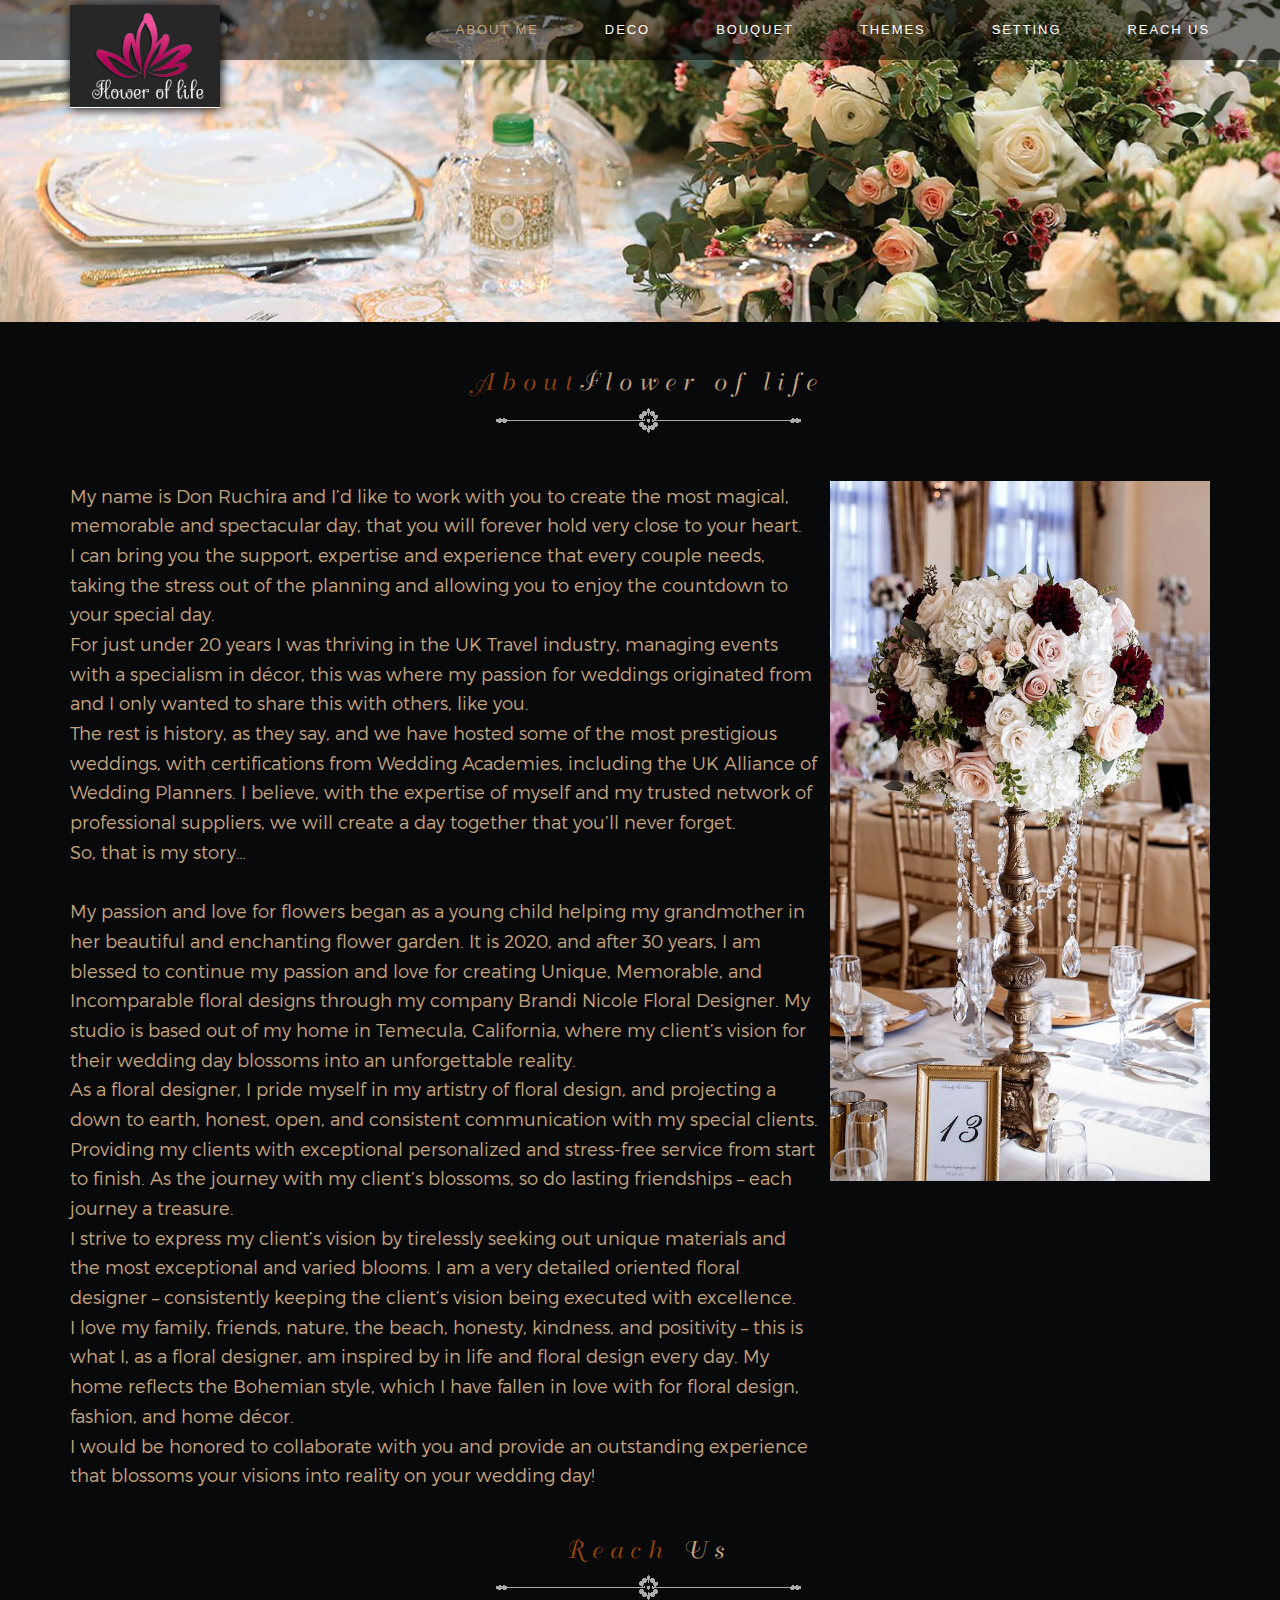
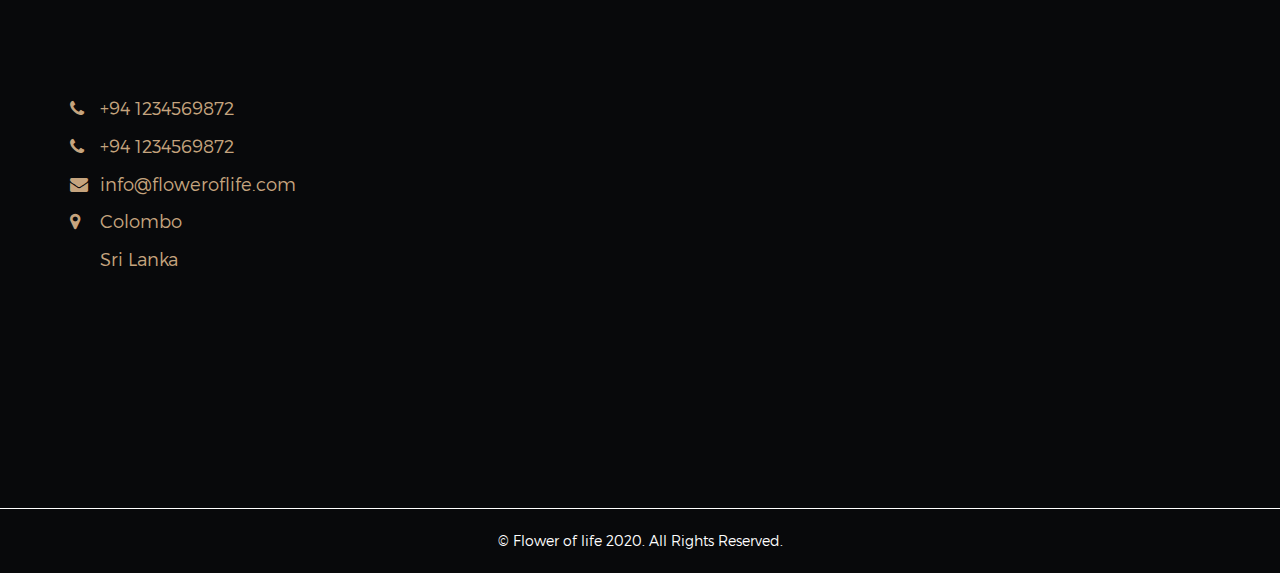
==== about.html @ 0d725d16 "all" ====
<!DOCTYPE HTML>
<html lang="en">

<head>
    <meta charset="utf-8">
    <meta name="viewport" content="width=device-width, initial-scale=1">
    <title>Flower of life</title>



    <!-- Styles -->
    <link href="https://fonts.googleapis.com/css?family=Oswald:300,400,700" rel="stylesheet">
    <link href="https://fonts.googleapis.com/css?family=Montserrat:400,700" rel="stylesheet">
    <link href="css/style.css" rel="stylesheet" media="screen">
    <link href="css/font-awesome.css" rel="stylesheet" type="text/css">
</head>

<body>

    <!-- Loader -->

    <!--   <div class="loader">
    <div class="page-lines">
      <div class="container">
        <div class="col-line col-xs-4">
          <div class="line"></div>
        </div>
        <div class="col-line col-xs-4">
          <div class="line"></div>
        </div>
        <div class="col-line col-xs-4">
          <div class="line"></div>
          <div class="line"></div>
        </div>
      </div>
    </div>
    <div class="loader-brand">
      <div class="sk-folding-cube">
        <div class="sk-cube1 sk-cube"></div>
        <div class="sk-cube2 sk-cube"></div>
        <div class="sk-cube4 sk-cube"></div>
        <div class="sk-cube3 sk-cube"></div>
      </div>
    </div>
  </div> -->

    <!-- Header -->

    <header id="top" class="header-home">
        <div class="brand-panel">
            <a href="index.html" style="font-family: 'Tangerine', cursive; color: #C0C0C0;">

                <!--  <img src="img/logo.jpg" width="105" height="105"> -->
            </a>

        </div>



        <!-- Navigation Desctop -->

        <nav class="navbar-desctop visible-md visible-lg">
            <div class="container position-relative">
                <div class="brand-panel">
                    <a href="index.html">

                        <img src="img/logo.png" width="150px">
                    </a>

                </div>
                <ul class="navbar-desctop-menu">
                    <li class="active"><a href="about.html">About me</a></li>
                    <li><a href="deco.html">Deco</a></li>
                    <li><a href="bouquet.html">Bouquet</a></li>
                    <li><a href="themes.html">Themes</a></li>
                    <li> <a href="setting.html">Setting</a></li>
                    <li> <a href="reachus.html"> Reach us</a></li>
                </ul>
            </div>
        </nav>

        <!-- Navigation Mobile -->

        <nav class="navbar-mobile">


            <!-- Navbar Collapse -->

            <button type="button" class="navbar-toggle collapsed" data-toggle="collapse" data-target="#navbar-mobile">
        <span class="sr-only"></span>
        <span class="icon-bar"></span>
        <span class="icon-bar"></span>
        <span class="icon-bar"></span>
      </button>

            <div class="collapse navbar-collapse" id="navbar-mobile">
                <ul class="navbar-nav-mobile">
                    <li class="active"><a href="about.html">About me</a></li>
                    <li><a href="deco.html">Deco</a></li>
                    <li><a href="bouquet.html">Bouquet</a></li>
                    <li><a href="themes.html">Themes</a></li>
                    <li> <a href="setting.html">Setting</a></li>
                    <li> <a href="reachus.html">Reach us</a></li>
                </ul>

            </div>
        </nav>
    </header>

    <img src="img/innerpages/inner11nn.jpg" width="100%">
    <div class="content">

        <!-- About  -->

        <section id="about" class="about section">
            <div class="container">
                <header class="section-header">
                    <h2 class="section-title titled">About<span class="text-primary">Flower of life</span></h2>

                </header>
                <div class="section-content">
                    <div class="row-base row">
                        <div class="col-base col-sm-6 col-md-8">



                            <div class="col-about-info">
                                <p style="color:#C5A47E">
                                    My name is Don Ruchira and I’d like to work with you to create the most magical, memorable and spectacular day, that you will forever hold very close to your heart.<br> I can bring you the support, expertise and experience
                                    that every couple needs, taking the stress out of the planning and allowing you to enjoy the countdown to your special day.<br> For just under 20 years I was thriving in the UK Travel industry, managing events with
                                    a specialism in décor, this was where my passion for weddings originated from and I only wanted to share this with others, like you.<br> The rest is history, as they say, and we have hosted some of the most prestigious
                                    weddings, with certifications from Wedding Academies, including the UK Alliance of Wedding Planners. I believe, with the expertise of myself and my trusted network of professional suppliers, we will create a day together
                                    that you’ll never forget.<br> So, that is my story…<br>
                                    <br> My passion and love for flowers began as a young child helping my grandmother in her beautiful and enchanting flower garden. It is 2020, and after 30 years, I am blessed to continue my passion and love for creating
                                    Unique, Memorable, and Incomparable floral designs through my company Brandi Nicole Floral Designer. My studio is based out of my home in Temecula, California, where my client’s vision for their wedding day blossoms
                                    into an unforgettable reality.<br> As a floral designer, I pride myself in my artistry of floral design, and projecting a down to earth, honest, open, and consistent communication with my special clients. Providing
                                    my clients with exceptional personalized and stress-free service from start to finish. As the journey with my client’s blossoms, so do lasting friendships – each journey a treasure. <br> I strive to express my client’s
                                    vision by tirelessly seeking out unique materials and the most exceptional and varied blooms. I am a very detailed oriented floral designer – consistently keeping the client’s vision being executed with excellence.
                                    <br> I love my family, friends, nature, the beach, honesty, kindness, and positivity – this is what I, as a floral designer, am inspired by in life and floral design every day. My home reflects the Bohemian style, which
                                    I have fallen in love with for floral design, fashion, and home décor. <br> I would be honored to collaborate with you and provide an outstanding experience that blossoms your visions into reality on your wedding day!

                                </p>


                            </div>
                        </div>

                        <div class="clearfix visible-sm"></div>
                        <div class="col-base col-about-img col-sm-6 col-md-4">
                            <img alt="" class="img-responsive" src="img/aboutlamp.jpg">
                        </div>


                    </div>
                </div>
            </div>
        </section>

        <!-- Contacts -->

        <section class="contacts section">
            <div class="container">
                <header class="section-header">
                    <h2 class="section-title titled">Reach <span class="text-primary">Us</span></h2>

                </header>
                <div class="section-content">
                    <br> <br>
                    <div class="row-base row">
                        <div class="col-address col-base col-md-4" style="color:#C5A47E">
                            <div class="contacticon">
                                <div class="call">
                                    <span class="phone"><i class="fa fa-phone" aria-hidden="true"></i></span><span class="phone1"> +94 1234569872<br></span>
                                </div>
                                <div class="call">
                                    <span class="phone"><i class="fa fa-phone" aria-hidden="true"></i></span><span class="phone1"> +94 1234569872<br></span>
                                </div>
                                <div class="call">
                                    <span class="phone"><i class="fa fa-envelope" aria-hidden="true"></i></span><span class="phone1"> info@floweroflife.com</span>
                                    <br>
                                </div>
                                <div class="call">
                                    <span class="phone"><i class="fa fa-map-marker" aria-hidden="true"></i></span><span class="phone1"> Colombo <br> Sri Lanka</span>
                                </div>
                            </div>
                        </div>
                        <div class="  col-md-8">
                            <iframe src="https://www.google.com/maps/embed?pb=!1m18!1m12!1m3!1d7921.436862424848!2d79.8541234195702!3d6.924223106679248!2m3!1f0!2f0!3f0!3m2!1i1024!2i768!4f13.1!3m3!1m2!1s0x3ae253d10f7a7003%3A0x320b2e4d32d3838d!2sColombo!5e0!3m2!1sen!2slk!4v1583742826090!5m2!1sen!2slk"
                                width="100%" height="400" frameborder="0" style="border:0;" allowfullscreen=""></iframe>


                            <!--  <form class="js-ajax-form">
                  <div class="row-field row">
                    <div class="col-field col-sm-6 col-md-4">
                      <div class="form-group">
                        <input type="text" class="form-control" name="name" placeholder="Name">
                      </div>
                      <div class="form-group">
                        <input type="email" class="form-control" name="email" required placeholder="Email *">
                      </div>
                    </div>
                    <div class="col-field col-sm-6 col-md-4">
                      <div class="form-group">
                        <input type="tel" class="form-control" name="phone" placeholder="Phone">
                      </div>
                      <div class="form-group">
                        <input type="text" class="form-control" name="company" placeholder="Company">
                      </div>
                    </div>
                    <div class="col-field col-sm-12 col-md-4">
                      <div class="form-group">
                        <textarea class="form-control" name="message" placeholder="Message"></textarea>
                      </div>
                    </div>
                    <div class="col-message col-field col-sm-12">
                      <div class="form-group">
                        <div class="success-message"><i class="fa fa-check text-primary"></i> Thank you!. Your message
                          is successfully sent...</div>
                        <div class="error-message">We're sorry, but something went wrong</div>
                      </div>
                    </div>
                  </div>
                  <div class="form-submit text-right"><button type="submit" class="btn btn-shadow-2 wow swing">Send <i
                        class="icon-next"></i></button></div>
                </form> -->
                        </div>
                    </div>
                </div>
            </div>
        </section>

        <!-- Footer -->

        <footer id="footer" class="footer">
            <div class="container">
                <div class="row-base row">
                    <div class="text-center col-base col-md-12">
                        © Flower of life 2020. All Rights Reserved.
                    </div>
                </div>
            </div>
        </footer>

        <!-- Lines -->


    </div>
    </div>

    <!-- SCRIPTS -->

    <script src="js/jquery.min.js"></script>
    <script src="js/bootstrap.min.js"></script>
    <script src="js/smoothscroll.js"></script>
    <script src="js/jquery.validate.min.js"></script>
    <script src="js/wow.min.js"></script>
    <script src="js/jquery.stellar.min.js"></script>
    <script src="js/jquery.magnific-popup.js"></script>
    <script src="js/owl.carousel.min.js"></script>

    <!-- SLIDER REVOLUTION -->
    <script src="js/rev-slider/jquery.themepunch.tools.min.js"></script>
    <script src="js/rev-slider/jquery.themepunch.revolution.min.js"></script>

    <!-- SLIDER REVOLUTION 5.0 EXTENSIONS   -->
    <script src="js/rev-slider/revolution.extension.actions.min.js"></script>
    <script src="js/rev-slider/revolution.extension.carousel.min.js"></script>
    <script src="js/rev-slider/revolution.extension.kenburn.min.js"></script>
    <script src="js/rev-slider/revolution.extension.layeranimation.min.js"></script>
    <script src="js/rev-slider/revolution.extension.migration.min.js"></script>
    <script src="js/rev-slider/revolution.extension.navigation.min.js"></script>
    <script src="js/rev-slider/revolution.extension.parallax.min.js"></script>
    <script src="js/rev-slider/revolution.extension.slideanims.min.js"></script>
    <script src="js/rev-slider/revolution.extension.video.min.js"></script>
    <script src="js/interface.js"></script>
</body>



</html>
---- css/style.css ----
/* ------------------------------------------------------------------------------

  Template Name: Go.arch 
  Description: Go.arch  - Architecture HTML Template
  Author: Murren
  Author URI: http://themeforest.net/user/murren20
  Version: 1.0
  
  1.  Global

      1.1 General
      1.2 Typography
      1.3 Fields
      1.4 Buttons
      1.5 Icons
      1.6 Loader
      1.7 Content styles

  2.  Header 

      2.1 Brand
      2.2 Vertical Panel
      2.3 Navbar Desctop
      2.4 Navbar Desctop Affix
      2.5 Navbar Mobile
      2.6 Navbar Mobile Affix
      

  3.  Main

      3.1 Slider

  4.  About

      4.1 Services
      4.1 Object map

  5.  Projects

      5.1 Project Carousel
      5.2 Magnific popup
      5.3 Project Details

  6.  Experience
  7.  Clients
  8   Blog

      8.1 Blog Details
      8.2 Widgets
      8.3 Widget Recent Post

  9.  Contacts  
  10. Footer
  11. Responsive styles

      11.1 Min width: 768px
      11.2 Min width 992px
      11.3 Min width 1200px 
      11.4 Max height 480px

    
    
/*-------------------------------------------------------------------------------
  1. Global
-------------------------------------------------------------------------------*/


/* 1.1 General */

@import url('bootstrap.min.css');
@import url('font-awesome.min.css');
@import url('animate.css');
@import url('hover.css');
@import url('magnific-popup.css');
@import url('owl.carousel.css');
@import url('owl.transitions.css');
@import url('settings.css');
@import url('layers.css');
@import url('navigation.css');
html {
    font-size: 75%;
    -webkit-font-smoothing: antialiased;
}

body {
    font-family: 'montserratlight', sans-serif;
    font-size: 1em;
    line-height: 1.65;
    color: rgba(255, 255, 255, 0.5);
    background-color: #08090B;
}

::-webkit-scrollbar {
    width: 8px;
    height: 8px;
}

::-webkit-scrollbar-thumb {
    cursor: pointer;
    background: #c5a47e;
}

::selection {
    background-color: #c5a47e;
    color: #fff;
}

-webkit-::selection {
    background-color: #c5a47e;
    color: #fff;
}

::-moz-selection {
    background-color: #c5a47e;
    color: #fff;
}


/* 1.2 Typography */

@import url('https://fonts.googleapis.com/css2?family=Parisienne&display=swap');
@import url('https://fonts.googleapis.com/css2?family=Tangerine:wght@400;700&display=swap');
@font-face {
    font-family: 'montserratlight';
    src: url('../fonts/montserrat/Montserrat-Light.ttf');
    font-weight: normal;
    font-style: normal;
}

@font-face {
    font-family: 'montserratsemibold';
    src: url('../fonts/montserrat/Montserrat-SemiBold.ttf');
    font-weight: normal;
    font-style: normal;
}

@import url('https://fonts.googleapis.com/css2?family=Roboto:ital,wght@0,100;0,300;0,400;0,500;0,700;0,900;1,100;1,300;1,400;1,500;1,900&display=swap');
@font-face {
    font-family: 'bahiaScriptssk';
    src: url('.../fonts/bahiss__.eot');
    src: local('☺'), url('../fonts/bahiss__.woff') format('woff'), url('../fonts/bahiss__.ttf') format('truetype'), url('../fonts/bahiss__.svg') format('svg');
    font-weight: normal;
    font-style: normal;
}

.titled {
    font-family: 'bahiaScriptssk';
    text-align: center;
    color: #94430a;
    ;
    font-size: 1.5rem;
    padding-top: .625rem;
    background: #fff;
    display: inline-block;
    padding: 0 1.25rem;
    margin-top: 0;
    background: url(../img/separator.png) no-repeat center bottom;
    width: 100%;
    padding-bottom: 36px;
}

h1,
.h1 {
    font-family: 'Roboto', sans-serif;
    font-weight: 400;
    font-size: 8vmin;
    line-height: 1.2;
    letter-spacing: 0.32em;
    text-transform: uppercase;
    color: #fff;
}

h2,
.h2 {
    font-family: 'Roboto', sans-serif;
    font-weight: 400;
    font-size: 2.1875em;
    letter-spacing: 0.32em;
    color: #fff;
}

h3,
.h3 {
    font-family: 'montserratsemibold';
    font-size: 1.875em;
    line-height: 1.1;
    font-weight: normal;
    color: #fff;
}

h4,
.h4 {
    font-family: 'montserratsemibold';
    font-size: 14px;
    line-height: 1.35;
    font-weight: normal;
    color: #ffffff;
    letter-spacing: 0.2em;
    text-transform: none;
}

h1 a,
.h1 a,
h2 a,
.h2 a,
h3 a,
.h3 a,
h4 a,
.h4 a {
    color: inherit;
}

h1 a:hover,
.h1 a:hover,
h2 a:hover,
.h2 a:hover,
h3 a:hover,
.h3 a:hover,
h4 a:hover,
.h4 a:hover {
    text-decoration: none;
}

p {
    margin-bottom: 1.6em;
    font-size: 18px;
}

b,
strong {
    font-family: 'Montserrat', sans-serif;
}

ul {
    list-style: none;
    padding-left: 0;
}

a {
    color: #c5a47e;
    -webkit-transition: color .3s ease-out;
    -o-transition: color .3s ease-out;
    transition: color .3s ease-out;
}

a:hover,
a:focus {
    color: #c5a47e;
    outline: none;
}

a:focus {
    text-decoration: none;
}


/* 1.3 Fields */

.form-control,
textarea.form-control {
    font-size: 1em;
    height: 3.625em;
    border-radius: 0.75em;
    padding-left: 22px;
    color: #fff;
    background-color: #323232;
    border: 1px solid #323232;
    -webkit-box-shadow: none;
    box-shadow: none;
    -webkit-appearance: none;
    -webkit-transition: all .15s;
    -o-transition: all .15s;
    transition: all .15s;
}

textarea.form-control {
    height: 7.9em;
    padding-top: 1.1em;
    resize: none;
}

.form-control:focus {
    border-color: #c5a47e;
    outline: 0;
    -webkit-box-shadow: none;
    box-shadow: none;
}

.form-control::-moz-placeholder {
    color: #fff;
    opacity: 1;
}

.form-control:-ms-input-placeholder {
    color: #fff;
}

.form-control::-webkit-input-placeholder {
    color: #fff;
}

.form-control.error {
    border-color: #c5a47e;
}

.form-group {
    margin-bottom: 10px;
}

.wobble-error {
    -webkit-animation: hvr-wobble-horizontal 1s ease-in-out 0s 1 normal;
    animation: hvr-wobble-horizontal 1s ease-in-out 0s 1 normal;
}

label.error {
    display: none !important;
}


/* 1.4 Buttons */

.btn {
    font-family: 'montserratsemibold';
    position: relative;
    display: inline-block;
    border: 0.2em solid #c5a47e;
    border-radius: 30px;
    padding: 1.1em 2.2em 1.05em;
    font-size: 0.875em;
    color: #fff;
    letter-spacing: 0.15em;
    text-transform: uppercase;
    text-decoration: none;
    background-color: #c5a47e;
    border: 0;
    -webkit-transition: all .3s ease-out !important;
    transition: all .3s ease-out !important;
}

.btn:hover,
.btn:focus {
    color: #fff;
    background-color: #323232;
    -webkit-box-shadow: none;
    box-shadow: none;
    outline: none !important;
}

.btn .icon-next {
    position: relative;
    top: -0.1em;
    margin-left: 0.6em;
    vertical-align: middle;
}

.btn-gray {
    background-color: #323232;
    border-color: #323232;
}

.btn-gray:hover {
    background-color: #c5a47e;
}

.btn-shadow-1 {
    box-shadow: 0 15px 34px rgba(0, 0, 0, 0.18);
}

.btn-shadow-2 {
    box-shadow: 0 15px 34px rgba(0, 0, 0, 0.18);
}


/* 1.5 Icons */

.icon-next {
    display: inline-block;
    width: 0.94em;
    height: 0.75em;
    background: url(../img/img-icon/next.png) 0 0 no-repeat;
    background-size: 0.94em 0.75em;
}


/* 1.6 Loader */

.loader {
    position: fixed;
    overflow: hidden;
    z-index: 100;
    left: 0;
    top: 0;
    width: 100%;
    height: 100%;
    background: #000000;
    color: #fff;
    text-align: center;
}

.loader-brand {
    position: absolute;
    left: 0;
    width: 100%;
    top: 50%;
    -webkit-transform: translate(0, -50%);
    -ms-transform: translate(0, -50%);
    -o-transform: translate(0, -50%);
    transform: translate(0, -50%);
}

.sk-folding-cube {
    margin: 20px auto;
    width: 40px;
    height: 40px;
    position: relative;
    -webkit-transform: rotateZ(45deg);
    transform: rotateZ(45deg);
}

.sk-folding-cube .sk-cube {
    float: left;
    width: 50%;
    height: 50%;
    position: relative;
    -webkit-transform: scale(1.1);
    -ms-transform: scale(1.1);
    transform: scale(1.1);
}

.sk-folding-cube .sk-cube:before {
    content: '';
    position: absolute;
    top: 0;
    left: 0;
    width: 100%;
    height: 100%;
    background-color: #c5a47e;
    -webkit-animation: sk-foldCubeAngle 2.4s infinite linear both;
    animation: sk-foldCubeAngle 2.4s infinite linear both;
    -webkit-transform-origin: 100% 100%;
    -ms-transform-origin: 100% 100%;
    transform-origin: 100% 100%;
}

.sk-folding-cube .sk-cube2 {
    -webkit-transform: scale(1.1) rotateZ(90deg);
    transform: scale(1.1) rotateZ(90deg);
}

.sk-folding-cube .sk-cube3 {
    -webkit-transform: scale(1.1) rotateZ(180deg);
    transform: scale(1.1) rotateZ(180deg);
}

.sk-folding-cube .sk-cube4 {
    -webkit-transform: scale(1.1) rotateZ(270deg);
    transform: scale(1.1) rotateZ(270deg);
}

.sk-folding-cube .sk-cube2:before {
    -webkit-animation-delay: 0.3s;
    animation-delay: 0.3s;
}

.sk-folding-cube .sk-cube3:before {
    -webkit-animation-delay: 0.6s;
    animation-delay: 0.6s;
}

.sk-folding-cube .sk-cube4:before {
    -webkit-animation-delay: 0.9s;
    animation-delay: 0.9s;
}

@-webkit-keyframes sk-foldCubeAngle {
    0%,
    10% {
        -webkit-transform: perspective(140px) rotateX(-180deg);
        transform: perspective(140px) rotateX(-180deg);
        opacity: 0;
    }
    25%,
    75% {
        -webkit-transform: perspective(140px) rotateX(0deg);
        transform: perspective(140px) rotateX(0deg);
        opacity: 1;
    }
    90%,
    100% {
        -webkit-transform: perspective(140px) rotateY(180deg);
        transform: perspective(140px) rotateY(180deg);
        opacity: 0;
    }
}

@keyframes sk-foldCubeAngle {
    0%,
    10% {
        -webkit-transform: perspective(140px) rotateX(-180deg);
        transform: perspective(140px) rotateX(-180deg);
        opacity: 0;
    }
    25%,
    75% {
        -webkit-transform: perspective(140px) rotateX(0deg);
        transform: perspective(140px) rotateX(0deg);
        opacity: 1;
    }
    90%,
    100% {
        -webkit-transform: perspective(140px) rotateY(180deg);
        transform: perspective(140px) rotateY(180deg);
        opacity: 0;
    }
}


/* 1.7 Content styles */

.layout {
    position: relative;
    overflow: hidden;
}

.text-primary {
    color: #c5a47e;
}

.page-lines {
    position: absolute;
    z-index: -1;
    left: 0;
    top: 0;
    width: 100%;
    height: 100%;
}

.page-lines .col-line {
    padding: 0;
}

.page-lines .line {
    position: absolute;
    left: 0;
    width: 1px;
    height: 50000px;
    background-color: rgba(255, 255, 255, 0.08);
}

.page-lines .col-line:last-child .line:last-child {
    left: auto;
    right: 0;
}

.row-base {
    margin-top: -3em;
}

.col-base {
    margin-top: 3em;
}

.section {
    position: relative;
    margin-top: 3em;
    margin-bottom: 3em;
}

.section-header {
    position: relative;
}

.section-title {
    text-align: center;
    margin: 0;
    margin-left: 0.32em;
}

.fade-title-left,
.fade-title-right {
    font-family: 'Montserrat', sans-serif;
    font-weight: 700;
    font-size: 10.8em;
    line-height: 1;
    color: #fff;
    position: absolute;
    left: 0;
    top: 0.03em;
    opacity: 0.03;
    -webkit-transform: translate(-50%, -50%);
    -ms-transform: translate(-50%, -50%);
    -o-transform: translate(-50%, -50%);
    transform: translate(-50%, -50%);
}

.fade-title-right {
    left: 100%;
}

.section-content {
    margin-top: 3em;
}


/*-------------------------------------------------------------------------------
  2. Header
-------------------------------------------------------------------------------*/

.header-inner .vertical-panel-content {
    bottom: auto;
    top: 12.2vmin;
}


/* 2.1 Brand */

.brand-panel {
    position: absolute;
    z-index: 4;
    top: 5px;
    padding: 0;
    text-align: center;
    -webkit-transition: all 0.3s;
    -o-transition: all 0.3s;
    transition: all 0.3s;
    background: #272727 none repeat scroll 0 0;
    border-bottom: 1px solid white;
    box-shadow: 1px 1px 11px #000;
}

.brand {
    display: inline-block;
    font-family: 'Montserrat', sans-serif;
    font-weight: 700;
    font-size: 4vmin;
    line-height: 1;
    color: #C5A47E;
    font-size: 18px;
}

.brand:hover,
.brand:focus {
    color: #fff;
    text-decoration: none;
}

.brand-name {
    position: absolute;
    z-index: -1;
    bottom: -0.4em;
    right: -0.38em;
    font-family: 'Montserrat', sans-serif;
    font-weight: 700;
    font-size: 8.75em;
    line-height: 1;
    opacity: 0.04;
    color: #fff;
}

.slide-number {
    font-family: 'Roboto', sans-serif;
    margin-top: 8vmin;
    display: none;
}

.slide-number .current-number {
    font-size: 3vmin;
    letter-spacing: 0.1em;
    line-height: 1;
}

.slide-number sup {
    display: inline-block;
    position: relative;
    top: -3px;
    font-size: 2vmin;
    letter-spacing: 0.1em;
    color: #5e5e5e;
    vertical-align: top;
    margin-left: 0.46em;
}

.slide-number sup .delimiter {
    display: inline-block;
    margin-right: 0.4em;
}

.header-phone {
    font-family: 'Roboto', sans-serif;
    font-weight: 300;
    font-size: 0.81em;
    letter-spacing: 0.32em;
    position: absolute;
    z-index: 3;
    color: #fff;
    left: 50vmin;
    top: 5.9vmin;
}

@media (max-width: 480px) {
    .header-phone {
        display: none;
    }
}

@media (min-width: 992px) and (max-width: 1200px) {
    .header-phone {
        display: none;
    }
}


/* 2.2 Vertical Panel */

.vertical-panel,
.vertical-panel-content {
    position: absolute;
    width: 19.735vmin;
    left: 0;
    bottom: 0;
    text-align: center;
    -webkit-transition: all 0.3s;
    -o-transition: all 0.3s;
    transition: all 0.3s;
}

.vertical-panel {
    z-index: 3;
    height: 10000px;
    background-color: #000000;
}

.vertical-panel-content {
    z-index: 4;
}

.vertical-panel-info {
    margin-bottom: 3.5vmin;
}

.vertical-panel-info .line {
    height: 5vmin;
    width: 1px;
    margin: 15px auto 0;
    background-color: #646464;
}

.vertical-panel-title {
    font-family: 'montserratsemibold';
    font-size: 10px;
    white-space: nowrap;
    text-transform: uppercase;
    letter-spacing: 1em;
    color: #fff;
    position: relative;
    left: -6px;
    margin: 0 auto;
    width: 1px;
    -webkit-transform: rotate(-90deg);
    transform: rotate(-90deg);
    -webkit-transform-origin: 0 0;
    transform-origin: 0 0;
}

@media (max-height: 850px) {
    .vertical-panel-title {
        display: none;
    }
}

.social-list {
    margin-bottom: 3.4vmin;
}

.social-list li {
    margin-top: 3.8vmin;
}

.social-list .fa {
    font-size: 3.4vmin;
    color: #FFF;
}

.social-list .fa:hover {
    color: #c5a47e;
    text-decoration: none;
}


/* 2.3 Navbar Desctop */

.navbar-desctop {
    display: none;
    position: absolute;
    z-index: 2;
    top: 0;
    left: 0;
    width: 100%;
    padding: 0rem 0 0;
    background: rgb(0, 0, 0, 0.5);
}

.navbar-desctop .brand {
    display: none;
    position: relative;
    top: -0.22em;
    font-size: 1.6em;
}

.navbar-desctop-menu {
    float: right;
    font-family: 'Roboto', sans-serif;
    font-weight: 300;
    font-size: 0.81em;
    letter-spacing: 0.15em;
    text-transform: uppercase;
    margin-bottom: 0;
}

.navbar-desctop-menu li {
    position: relative;
    -webkit-perspective: 2000px;
    perspective: 2000px;
}

.navbar-desctop-menu li a {
    display: block;
    text-decoration: none;
    color: #fff;
    text-transform: full-size-kana;
}

.navbar-desctop-menu li a:hover,
.navbar-desctop-menu .active>a {
    color: #c5a47e;
}

.navbar-desctop-menu>li {
    float: left;
    margin-left: 5.1em;
}

.navbar-desctop-menu>li>a {
    color: #fff;
    background-color: transparent;
    margin-top: 1.5em;
    margin-bottom: 1.5em;
}

.navbar-desctop-menu li ul {
    position: absolute;
    z-index: 10;
    left: 100%;
    top: 60%;
    visibility: hidden;
    min-width: 300px;
    opacity: 0;
    box-shadow: 0 15px 35px rgba(0, 0, 0, 0.1);
    background: rgba(50, 50, 50, 0.95);
    -webkit-transition: all .3s ease-out;
    -moz-transition: all .3s ease-out;
    transition: all .3s ease-out;
}

.navbar-desctop-menu>li>ul {
    left: -20px;
    margin-top: 0;
}

.navbar-desctop-menu li:hover>ul {
    top: 0;
    visibility: visible;
    opacity: 1;
}

.navbar-desctop-menu>li:hover>ul {
    top: 100%;
}

.navbar-desctop-menu li li {
    border-bottom: 1px solid rgba(255, 255, 255, 0.05);
}

.navbar-desctop-menu li li:last-child {
    border-bottom: 0;
}

.navbar-desctop-menu li li a {
    color: #fff;
    padding: 12px 20px 10px;
}


/* 2.4 Navbar Desctop Affix */

.navbar-desctop.affix {
    position: fixed;
    z-index: 5;
    top: 0;
    padding: 0em 0 0;
    box-shadow: 0 0 35px rgba(0, 0, 0, 0.1);
    background: #272727 none repeat scroll 0 0;
    border-bottom: 1px solid white;
    box-shadow: 1px 1px 11px #000;
}

.navbar-desctop.affix.affix-top {
    padding-top: 2.2em;
}

.navbar-desctop.affix .brand {
    display: inline-block;
}

.navbar-desctop.affix .navbar-desctop-menu li a {
    color: #fff;
}

.navbar-desctop.affix .navbar-desctop-menu li>a:hover,
.navbar-desctop.affix .navbar-desctop-menu .active>a {
    color: #c5a47e;
}


/* 2.5 Navbar Mobile */

.navbar-mobile {
    position: absolute;
    z-index: 2;
    left: 0;
    top: 0;
    width: 100%;
    padding: 6vmin 0;
}

.navbar-mobile .brand {
    display: none;
    margin-left: 15px;
    font-size: 1.6em;
}

.navbar-collapse {
    border: 0;
    background-color: rgba(50, 50, 50, 0.95);
    -webkit-box-shadow: none;
    box-shadow: none;
}

@media (max-height: 320px) {
    .navbar-collapse {
        max-height: 240px;
    }
}

.navbar-toggle {
    padding: 0;
    margin-top: 0;
    margin-bottom: 0;
    border-radius: 0;
    border: 0;
}

.navbar-toggle .icon-bar {
    background-color: #fff;
    height: 2px;
    width: 30px;
}

.navbar-toggle .icon-bar+.icon-bar {
    margin-top: 5px;
}

.navbar-toggle.collapsed .icon-bar {
    background-color: #fff;
}

.navbar-nav-mobile {
    font-family: 'Roboto', sans-serif;
    font-weight: 300;
    font-size: 0.9em;
    letter-spacing: 0.32em;
    text-transform: uppercase;
    padding-top: 1.2em;
    margin-bottom: 0;
}

.navbar-nav-mobile li {
    position: relative;
    border-top: 1px solid rgba(255, 255, 255, 0.1);
}

.navbar-nav-mobile li a {
    display: block;
    padding: 1em 1em;
    color: #fff;
    text-decoration: none;
}

.navbar-nav-mobile>.current>a {
    color: #c5a47e;
}

.navbar-nav-mobile li a .fa-angle-down {
    position: relative;
    display: inline-block;
    vertical-align: middle;
}

.navbar-nav-mobile>.current>a .fa-angle-down {
    top: -0.2em;
    left: -0.3em;
    -webkit-transform: rotate(180deg);
    -ms-transform: rotate(180deg);
    -o-transform: rotate(180deg);
    transform: rotate(180deg);
}

.navbar-nav-mobile>.active>a,
.navbar-nav-mobile>.active>a:hover {
    background-color: #c5a47e;
    color: #fff;
    -webkit-transition: none;
    -o-transition: none;
    transition: none;
}

.navbar-nav-mobile ul {
    display: none;
}

.navbar-nav-mobile li a:hover,
.navbar-nav-mobile li .active>a {
    color: #c5a47e;
}


/* 2.6 Navbar Mobile Affix */

.navbar-mobile.affix {
    position: fixed;
    z-index: 5;
    background-color: rgba(50, 50, 50, 0.95);
    box-shadow: 0 0 35px rgba(0, 0, 0, 0.1);
    padding: 1.2em 0;
}

.navbar-mobile.affix .brand {
    display: inline-block;
}

.navbar-mobile.affix .navbar-toggle .icon-bar {
    background-color: #c5a47e;
}


/*-------------------------------------------------------------------------------
  3. Main
-------------------------------------------------------------------------------*/

.main {
    position: relative;
    overflow: hidden;
    min-height: 420px;
}

.main-inner {
    position: relative;
    z-index: 1;
    min-height: 0;
    padding: 33.7vmin 0 33.7vmin;
}

.main-inner .page-lines {
    z-index: 1;
}

.main-inner:after {
    content: '';
    position: absolute;
    left: 0;
    width: 100%;
    height: 100%;
    top: 0;
    background: -webkit-linear-gradient(bottom, rgba(39, 39, 39, 1) 0%, rgba(39, 39, 39, 0.95) 26%, rgba(39, 39, 39, 0.6) 100%);
    /* Chrome10-25,Safari5.1-6 */
    background: linear-gradient(to top, rgba(39, 39, 39, 1) 0%, rgba(39, 39, 39, 0.95) 26%, rgba(39, 39, 39, 0.6) 100%);
    /* W3C, IE10+, FF16+, Chrome26+, Opera12+, Safari7+ */
}

.main-projects,
.main-contacts {
    padding: 34.2vmin 0 34vmin;
}

.main-project {
    padding: 33.7vmin 0 11vmin;
    background-size: cover;
    background-position: center 0;
}

.main-header {
    position: relative;
    z-index: 2;
    color: #fff;
    text-align: right;
    padding-left: 38.5vmin;
}

.main-header h1 {
    color: #fff;
    margin: 0;
    margin-right: -0.32em;
}


/* 3.1 Slider */

.rev_slider {
    color: #fff;
    min-height: 420px;
}

.rev_slider .btn {
    -webkit-transition: background-color .3s ease-out !important;
    transition: background-color .3s ease-out !important;
}

.tp-caption {
    padding: 0 20px;
    text-align: right;
}

.arrow-left,
.arrow-right {
    position: absolute;
    z-index: 4;
    bottom: 4vh;
    cursor: pointer;
    -webkit-transition: all 0.3s;
    -o-transition: all 0.3s;
    transition: all 0.3s;
    display: none;
}

.arrow-left {
    left: 22vmin;
}

.arrow-right {
    right: 15px;
}

.arrow-left:after,
.arrow-right:before {
    content: '';
    display: inline-block;
    vertical-align: middle;
    background-color: transparent;
    font-family: 'Roboto', sans-serif;
    font-size: 1em;
    line-height: 1;
    letter-spacing: 0.32em;
    text-transform: uppercase;
    color: #fff;
}

.arrow-left:after {
    content: 'Prev';
}

.arrow-right:before {
    content: 'Next';
}

.arrow-left:before,
.arrow-right:after {
    content: '';
    display: inline-block;
    vertical-align: middle;
    width: 1.3em;
    height: 1em;
    opacity: 0.25;
    -webkit-transition: all 0.5s;
    -o-transition: all 0.5s;
    transition: all 0.5s;
}

.arrow-left:hover:before,
.arrow-right:hover:after {
    opacity: 1;
}

.arrow-left:before {
    background: url(../img/img-icon/prev.png) 0 0 no-repeat;
    background-size: 1.3em 1em;
    margin-right: 0.82em;
}

.arrow-right:after {
    background: url(../img/img-icon/next.png) 0 0 no-repeat;
    background-size: 1.3em 1em;
    margin-left: 0.72em;
}

.slide-title {
    font-family: 'Roboto', sans-serif;
    font-size: 40px;
    letter-spacing: 0.22em;
    text-transform: uppercase;
}

.slide-subtitle {
    font-size: 18px;
    line-height: 1.7;
}


/* ------------------------------------------------------------------------------- */


/*  4. About
/* ------------------------------------------------------------------------------- */

.bg-about {
    background: url(../img/bg/about.jpg) 50% 0 no-repeat;
    background-size: cover;
}

.bg-about2 {
    background: url(../img/bg/about2.jpg) 50% 0 no-repeat;
    background-size: cover;
}

.entry-title {
    font-size: 3.6em;
    margin: 0 0 1em;
}

.entry-text {
    font-size: 1.6em;
    line-height: 1.6;
}

.about .fade-title-left {
    top: 1em;
}

.col-about-title {
    margin-top: 0;
    margin-bottom: 1.1em;
}

.col-about-info p:last-child {
    margin-bottom: 0;
}

.col-about-img {
    position: relative;
}

.col-about-img img {
    display: block;

    height: 700px;
}


/* 4.1 Services */

.row-services {
    margin-left: -4.1em;
    margin-right: -4.1em;
}

.col-service {
    padding: 0 4.1em;
}

.service-item {
    margin-bottom: 2em;
}

.service-item:last-child {
    margin-bottom: 0;
}

.service-item h4 {
    margin-top: 0.8em;
    margin-bottom: 1.1em;
}

.services .service-item h4 {
    margin-top: 1.25em;
}

.service-item p:last-child {
    margin-bottom: 0;
}


/* 4.2 Object Map */

.objects {
    position: relative;
}

.object-label {
    position: absolute;
    width: 1em;
    height: 1em;
    background-color: #e5bf93;
    box-shadow: 0 0 70px 8px rgba(197, 164, 126, 0.75);
    border-radius: 50%;
    cursor: pointer;
    -webkit-transition: all 0.5s;
    -o-transition: all 0.5s;
    transition: all 0.5s;
}

.object-label:hover {
    box-shadow: none;
}

.popover.top {
    margin-top: -20px;
}

.object-info {
    position: absolute;
    display: none;
    z-index: 1;
    left: 50%;
    bottom: 40px;
    width: 12.4em;
    margin-left: -6.2em;
    padding: 1.1em 1.3em 3em;
    border: 0;
    background-color: rgba(0, 0, 0, 0.3);
    border-radius: 4px;
    -webkit-box-shadow: none;
    box-shadow: none;
}

.object-info.in {
    display: block;
}

.object-info:before {
    content: '';
    position: absolute;
    top: 100%;
    left: 50%;
    margin-left: -16px;
    width: 0;
    height: 0;
    border: 16px solid transparent;
    border-top: 14px solid rgba(0, 0, 0, 0.3);
}

.object-title {
    font-size: 1em;
    font-family: 'montserratsemibold';
    font-weight: normal;
    letter-spacing: 0.16em;
    text-transform: uppercase;
    color: #c5a47e;
    padding: 0 0 1em;
    border-bottom: 1px solid rgba(249, 249, 249, 0.2);
    margin: 0 0 .5em;
}

.object-content {
    font-family: 'montserratlight', sans-serif;
    font-size: 0.75em;
    line-height: 2.6;
    color: #fff;
    padding: 0;
}

.popover.top>.arrow {
    border-top-color: transparent;
}

.popover.top>.arrow:after {
    border-top-color: rgba(0, 0, 0, 0.6);
}


/* ------------------------------------------------------------------------------- */


/*  5. Projects
/* ------------------------------------------------------------------------------- */

.bg-project8 {
    position: relative;
    background: url(../img/bg/project8.jpg) 50% 0 no-repeat;
    background-size: cover;
}

.bg-project10 {
    position: relative;
    background: url(../img/bg/project10.jpg) 50% 0 no-repeat;
    background-size: cover;
}

.bg-project11 {
    position: relative;
    background: url(../img/bg/project11.jpg) 50% 0 no-repeat;
    background-size: cover;
}

.bg-project12 {
    position: relative;
    background: url(../img/bg/project12.jpg) 50% 0 no-repeat;
    background-size: cover;
}

.bg-project13 {
    position: relative;
    background: url(../img/bg/project13.jpg) 50% 0 no-repeat;
    background-size: cover;
}

.bg-project14 {
    position: relative;
    background: url(../img/bg/project14.jpg) 50% 0 no-repeat;
    background-size: cover;
}

.bg-project15 {
    position: relative;
    background: url(../img/bg/project15.jpg) 50% 0 no-repeat;
    background-size: cover;
}

.bg-project9 {
    position: relative;
    background: url(../img/bg/project9.jpg) 50% 0 no-repeat;
    background-size: cover;
}

.bg-project1 {
    position: relative;
    background: url(../img/bg/project1.jpg) 50% 0 no-repeat;
    background-size: cover;
}

.bg-project2 {
    position: relative;
    background: url(../img/bg/project2.jpg) 50% 0 no-repeat;
    background-size: cover;
}

.bg-project3 {
    position: relative;
    background: url(../img/bg/project3.jpg) 50% 0 no-repeat;
    background-size: cover;
}

.bg-project4 {
    position: relative;
    background: url(../img/bg/project4.jpg) 50% 0 no-repeat;
    background-size: cover;
}

.bg-project5 {
    position: relative;
    background: url(../img/bg/project5.jpg) 50% 0 no-repeat;
    background-size: cover;
}

.bg-project6 {
    position: relative;
    background: url(../img/bg/project6.jpg) 50% 0 no-repeat;
    background-size: cover;
}

.bg-project7 {
    position: relative;
    background: url(../img/bg/project7.jpg) 50% 0 no-repeat;
    background-size: cover;
}

.bg-project {
    position: relative;
    background: url(../img/bg/project.jpg) 50% 0 no-repeat;
    background-size: cover;
}

.bg-test {
    position: relative;
    background: url(../img/bg/test.jpg) 50% 0 no-repeat;
    background-size: cover;
}

.bg-projects {
    position: relative;
    background: url(../img/bg/projects.jpg) 50% 0 no-repeat;
    background-size: cover;
}

.project {
    padding: 0;
    overflow: hidden;
}

.project figure {
    position: relative;
}

.project figure img {
    display: block;
    width: 100%;
    -webkit-transition: all 8s linear;
    -o-transition: all 8s linear;
    transition: all 8s linear;
}

.project figure:after {
    content: '';
    position: absolute;
    left: 0;
    top: 0;
    width: 100%;
    height: 100%;
    background-color: #111;
    opacity: 0.7;
    -webkit-transition: all 0.5s;
    -o-transition: all 0.5s;
    transition: all 0.5s;
}

.project.project-light figure:after {
    opacity: 0.4;
}

.project figcaption {
    position: absolute;
    z-index: 1;
    left: 0;
    top: 0;
    right: 0;
    bottom: 0;
    margin: 3.2em 3.6em;
}

.project-title {
    position: relative;
    top: 0;
    left: 0;
    margin: 0;
    font-family: 'Roboto', sans-serif;
    font-weight: normal;
    font-size: 1.56em;
    line-height: 1.45;
    letter-spacing: 0.07em;
    color: #fff;
    text-transform: uppercase;
    -webkit-transition: all 0.5s;
    -o-transition: all 0.5s;
    transition: all 0.5s;
}

.project-category {
    position: absolute;
    left: 0;
    bottom: 0;
    margin: 0 0 -0.8em;
    font-family: 'Roboto', sans-serif;
    font-weight: normal;
    font-size: 1.2rem !important;
    color: #fff;
    letter-spacing: 3px;
    -webkit-transform: rotate(0deg);
    -ms-transform: rotate(0deg);
    -o-transform: rotate(0deg);
    transform: rotate(0deg);
    -webkit-transform-origin: 0 0;
    transform-origin: 0 0;
    -webkit-transition: all 0.5s;
    -o-transition: all 0.5s;
    transition: all 0.5s;
}

.project-zoom {
    position: absolute;
    left: 50%;
    top: 50%;
    width: 9em;
    height: 9em;
    margin: -4.5em;
    border-radius: 50%;
    background-color: rgba(197, 164, 126, 0.84);
    overflow: hidden;
    opacity: 0;
    -webkit-transform: scale(0.5);
    -ms-transform: scale(0.5);
    -o-transform: scale(0.5);
    transform: scale(0.5);
    -webkit-transition: all 0.7s;
    -o-transition: all 0.7s;
    transition: all 0.7s;
}

.project-zoom:after {
    content: '';
    position: absolute;
    left: 50%;
    top: 50%;
    width: 2.625em;
    height: 2.625em;
    background: url(../img/img-icon/zoom.png) 0 0 no-repeat;
    background-size: cover;
    -webkit-transform: translate(-50%, -50%);
    -ms-transform: translate(-50%, -50%);
    -o-transform: translate(-50%, -50%);
    transform: translate(-50%, -50%);
}

.project figure:hover:after {
    opacity: 0;
}

.project figure:hover img {
    -webkit-transform: scale(1.4);
    transform: scale(1.4);
}

.project figure:hover .project-title {
    top: 30px;
    opacity: 0;
}

.project figure:hover .project-category {
    opacity: 0;
    letter-spacing: 2em;
}

.project figure:hover .project-zoom {
    opacity: 1;
    -webkit-transform: scale(1);
    -ms-transform: scale(1);
    -o-transform: scale(1);
    transform: scale(1);
}


/* 5.1 Carousel */

.owl-prev,
.owl-next {
    position: absolute;
    top: 50%;
    font-family: 'Roboto', sans-serif;
    font-size: 1em;
    letter-spacing: 0.32em;
    text-transform: uppercase;
    color: #fff;
    -webkit-transform: translateY(-50%);
    transform: translateY(-50%);
    -webkit-transition: all 0.3s;
    -o-transition: all 0.3s;
    transition: all 0.3s;
    opacity: 0.7;
}

.owl-prev:hover,
.owl-next:hover {
    opacity: 1;
}

.owl-prev {
    left: 0.8em;
    padding-left: 35px;
    background: url(../img/img-icon/prev.png) left 50% no-repeat;
    background-size: 1.3em 1em;
}

.owl-next {
    left: auto;
    right: 0.8em;
    padding-right: 35px;
    background: url(../img/img-icon/next.png) right 50% no-repeat;
    background-size: 1.3em 1em;
}


/* 5.2 Magnific popup */

.mfp-figure {
    box-shadow: none;
}

.mfp-iframe-scaler {
    overflow: visible;
}

.mfp-image-holder .mfp-close,
.mfp-iframe-holder .mfp-close {
    padding: 0;
    margin-top: -10px;
    font-family: inherit;
    font-size: 40px;
    font-weight: 300;
    line-height: 0;
}

img.mfp-img {
    min-height: 460px;
}

.mfp-title {
    padding-right: 40px;
    font-size: 1.2em;
    line-height: 1.2;
    margin-top: 3px;
    text-transform: uppercase;
    letter-spacing: 0.1em;
    padding-bottom: 10px;
}

.mfp-counter {
    top: 5px;
}

.mfp-bg {
    background-color: #141414;
}

.mfp-arrow-left:before,
.mfp-arrow-left .mfp-b {
    display: none;
}

.mfp-arrow-right:before,
.mfp-arrow-right .mfp-b {
    display: none;
}

.mfp-wrap .mfp-content {
    -webkit-perspective: 1300px;
    perspective: 1300px
}

.mfp-wrap .mfp-figure,
.mfp-wrap .mfp-iframe-scaler {
    opacity: 0;
    -webkit-transform-style: preserve-3d;
    transform-style: preserve-3d;
    -webkit-transform: scale(0) rotateY(60deg);
    -o-transform: scale(0) rotateY(60deg);
    transform: scale(0) rotateY(60deg);
}

.mfp-bg {
    opacity: 0;
    -webkit-transition: .5s;
    -o-transition: .5s;
    transition: .5s;
}

.mfp-wrap .mfp-figure,
.mfp-wrap .mfp-iframe-scaler {
    opacity: 0;
    -webkit-transition: .3s ease-in-out;
    -o-transition: .3s ease-in-out;
    transition: .3s ease-in-out;
    -webkit-transform: rotateY(-60deg);
    -ms-transform: rotateY(-60deg);
    -o-transform: rotateY(-60deg);
    transform: rotateY(-60deg);
}

.mfp-bg {
    opacity: 0;
    -webkit-transition: .5s;
    -o-transition: .5s;
    transition: .5s;
}

.mfp-wrap.mfp-ready .mfp-figure,
.mfp-wrap.mfp-ready .mfp-iframe-scaler {
    opacity: 1;
    -webkit-transform: rotateX(0);
    -ms-transform: rotateX(0);
    -o-transform: rotateX(0);
    transform: rotateX(0);
}

.mfp-ready.mfp-bg {
    opacity: 0.8;
}

.mfp-wrap.mfp-removing .mfp-figure,
.mfp-wrap.mfp-removing .mfp-iframe-scaler {
    opacity: 0;
    -webkit-transform: rotateX(-60deg);
    -ms-transform: rotateX(-60deg);
    -o-transform: rotateX(-60deg);
    transform: rotateX(-60deg);
}

.mfp-zoom-out-cur,
.mfp-zoom-out-cur .mfp-image-holder .mfp-close {
    cursor: url(../img/zoom-out.html), zoom-out;
}

.mfp-removing.mfp-bg {
    opacity: 0;
}


/* 5.3 Project Details */

.project-title-info {
    font-family: 'Montserrat', sans-serif;
    font-weight: bold;
    font-size: 2vmin;
    text-transform: uppercase;
    letter-spacing: 0.2em;
    margin-top: 2.2em;
    margin-left: -1.8em;
}

.project-title-info .project-info-item {
    display: inline-block;
    margin-left: 1.8em;
}

.project-details-item {
    position: relative;
}

.project-details-img {
    position: relative;
    padding: 0;
}

.project-details-info {
    background-color: #212121;
    padding: 4.8em 3.1em 4.8em;
    color: #C5A47E;
}

.project-details-title {
    position: relative;
    font-family: 'Roboto', sans-serif;
    font-weight: 400;
    font-size: 1.9em;
    line-height: 1.5;
    text-transform: uppercase;
    color: #fff;
    margin: 0 0 0.7em;
}

.project-details-title:before {
    content: '';
    position: absolute;
    bottom: -0.35em;
    width: 10em;
    border-top: 1px solid #ededed;
    left: -4.4em;
    width: 5.5em;
}

.project-details-descr {
    font-size: 1.1em;
    line-height: 1.62;
}

.project-details-descr p:last-child {
    margin-bottom: 0;
}

.project-details-item:nth-child(even) .project-details-info {
    right: 0;
    left: auto;
    top: 13%;
    background-color: #212121;
}


/* ------------------------------------------------------------------------------- */


/*  6. Experience
/* ------------------------------------------------------------------------------- */

.experience {
    text-align: center;
}

.text-parallax {
    background: no-repeat 0 0;
    display: inline-block;
}

.text-parallax-content {
    font-family: 'Roboto', sans-serif;
    font-weight: 700;
    font-size: 21.8em;
    line-height: 1;
    overflow: hidden;
    margin-bottom: 0;
    background: #08090B;
    color: #fff;
    mix-blend-mode: darken;
    -ms-mix-blend-mode: darken;
}

.experience-info {
    position: relative;
    top: -0.75em;
    font-family: 'Roboto', sans-serif;
    font-size: 1.5625em;
    line-height: 1.45;
    letter-spacing: 0.06em;
    display: inline-block;
    text-align: left;
    margin: 0 0 0 0.5em;
}


/* ------------------------------------------------------------------------------- */


/*  7. Clients
/* ------------------------------------------------------------------------------- */

.clients {
    text-align: center;
}

.clients-list {
    margin: -3.8em -1.95em 0;
}

.clients-list .client {
    display: inline-block;
    vertical-align: middle;
    padding: 3.8em 1.95em 0;
    margin: 0;
}

.clients-list .client img {
    display: block;
    -webkit-transition: all 0.5s;
    -o-transition: all 0.5s;
    transition: all 0.5s;
}

.clients-list .client a:hover img {
    opacity: 1;
}


/* ------------------------------------------------------------------------------- */


/*  8. Blog
/* ------------------------------------------------------------------------------- */

.bg-blog {
    background: url(../img/bg/blog.jpg) 50% 0 no-repeat;
    background-size: cover;
}

.blog {
    position: relative;
    margin-bottom: 3em;
    margin-right: 1px;
    background-color: #373737;
    box-shadow: 0 1px 15px rgba(0, 0, 0, 0.08);
}

.blog:last-child {
    margin-bottom: 0;
}

.blog-thumbnail {
    position: static;
}

.blog-thumbnail-bg {
    position: absolute;
    left: 0;
    top: 0;
    bottom: 0;
    right: 5px;
    padding: 0;
    border-radius: 0.25em 0 0 0.25em;
    overflow: hidden;
    background-size: cover;
    background-position: 50% 0;
}

.blog-thumbnail-img img {
    border-radius: 0.25em 0.25em 0 0;
}

.blog-info {
    padding: 3.3em 3em;
}

.blog-info .blog-tags a {
    background-color: #434343;
}

.blog-tags {
    font-family: 'montserratsemibold';
    margin-top: -0.8em;
}

.blog-tags a {
    display: inline-block;
    font-size: 0.75em;
    line-height: 1;
    padding: 0.77em 1.1em 0.77em;
    border-radius: 2em;
    background-color: #333333;
    text-transform: uppercase;
    color: #6f6f6f;
    margin-top: 0.8em;
    margin: 0.8em 0.7em 0 0;
    -webkit-transition: all 0.2s;
    transition: all 0.2s;
}

.blog-tags a:hover {
    background-color: #c5a47e;
    text-decoration: none;
    color: #fff;
}

.blog-title {
    font-family: 'Roboto', sans-serif;
    font-weight: 400;
    font-size: 1.5em;
    line-height: 1.333;
    margin: 1.8em 0 0.8em;
}

.blog-info p {
    margin-bottom: 0;
    color: #fff;
}

.blog-meta {
    font-size: 0.88em;
    color: #b4b4b4;
    overflow: hidden;
}

.blog-meta .author {
    color: #686868;
    float: left;
}

.blog-meta .author a {
    font-family: 'montserratsemibold';
    color: #686868;
}

.blog-meta .author a:hover {
    text-decoration: none;
    color: #c5a47e;
}

.blog-meta .time {
    float: right;
    color: #686868;
}

.blog-info .blog-meta {
    border-top: 1px solid #474747;
    margin-top: 1.7em;
    padding-top: 1.7em;
}

.read-more {
    display: inline-block;
    font-family: 'montserratsemibold';
    font-size: 0.88em;
    letter-spacing: 0.1em;
    text-transform: uppercase;
}

.read-more {
    padding-right: 2em;
    background: url(../img/img-icon/read-more.png) right 50% no-repeat;
    -webkit-transition: all 0.3s;
    -o-transition: all 0.3s;
    transition: all 0.3s;
}

.read-more:hover {
    text-decoration: none;
    background-position: 95% 50%;
}

.blog-info .read-more {
    margin-top: 2.8em;
}


/* 8.1 Blog Details */

.blog-details {
    margin-bottom: 8.3em;
}

.col-secondary {
    margin-top: 7.1em;
}

.post-header {
    margin-bottom: 5em;
}

.post-header h3 {
    font-family: 'Roboto', sans-serif;
    font-weight: 400;
    font-size: 2.2em;
    line-height: 1.43;
    margin: 0 0 0 0;
}

.post-header .blog-meta {
    margin-top: 2.45em;
}

.post-thumbnail {
    margin-bottom: 2.5em;
}

.post-thumbnail img {
    width: 100%;
    border-radius: 0.25em;
}

.post .blog-tags {
    margin-top: 5.4em;
}


/* 8.2 Widgets */

.widget {
    margin-bottom: 3.65em;
}

.widget-title {
    font-family: 'montserratsemibold';
    font-weight: normal;
    font-size: 1.3em;
    text-transform: uppercase;
    text-align: center;
    margin: 0 0 2.25em 0;
}


/* 8.3 Widget Recent Post */

.recent-post {
    margin-bottom: 1.7em;
    overflow: hidden;
}

.recent-post:last-child {
    margin-bottom: 0;
}

.recent-post-thumbnail {
    width: 9.32em;
    float: left;
}

.recent-post-thumbnail img {
    border-radius: 0.25em;
    max-width: 100%;
}

.recent-post-body {
    padding-left: 11.2em;
}

.recent-post-title {
    font-family: 'Roboto', sans-serif;
    font-weight: 400;
    font-size: 15px;
    line-height: 1.45;
    text-transform: none;
    letter-spacing: 0;
    margin: 0;
    position: relative;
    color: #C5A47E;
}

.recent-post-time {
    font-size: 0.88em;
    color: #b4b4b4;
    margin-top: 0.9em;
}


/* ------------------------------------------------------------------------------- */


/*  9. Contacts
/* ------------------------------------------------------------------------------- */

.bg-contacts {
    background: url(../img/bg/contacts.jpg) 50% 0 no-repeat;
    background-size: cover;
}

.contacts .fade-title-right {
    left: 90%;
}

.row-field {
    margin-left: -5px;
    margin-right: -5px;
}

.col-field {
    padding: 0 5px;
}

.col-message {
    display: none;
    margin-top: 20px;
}

.col-address {
    font-size: 1.125em;
    line-height: 2.1;
    margin-top: 2em;
}

.form-submit {
    margin-top: 1.2em;
}

.success-message {
    display: none;
}

.error-message {
    display: none;
}

.success-message .fa {
    margin-right: 7px;
    font-size: 1.5em;
}

.contact-details {
    position: relative;
    overflow: hidden;
    margin-top: -1px;
}

.col-map {
    height: 35em;
}

.gmap {
    position: absolute;
    top: 0;
    left: 0;
    right: 0;
    padding: 0;
    height: 100%;
}

.map-info {
    padding: 1.2em;
}

.map-title {
    margin-bottom: 2em;
}

.map-title h3 {
    margin: 0;
}

.map-address-row {
    margin-top: 1em;
}

.map-address-row .fa {
    float: left;
    margin: 0.35em 0.6em 0 0;
    width: 1.1em;
    text-align: center;
    color: #c5a47e;
    font-size: 1.2em;
}

.map-address-row .text {
    display: block;
    overflow: hidden;
    font-size: 1.15em;
}

.contact-info {
    color: #fff;
    padding: 0;
    background: url(../img/bg/contact-details.jpg) 50% no-repeat;
    background-size: cover;
}

.contact-info-content {
    padding: 5.5em 5.6em;
    background-color: #08090B;
}

.contact-info-title {
    font-family: 'Roboto', sans-serif;
    font-size: 80px;
    letter-spacing: 0.32em;
    text-transform: uppercase;
    color: #fff;
    opacity: 0.1;
    position: absolute;
    top: 100%;
    left: 100%;
    margin-top: -0.5em;
    margin-left: -2.3em;
    -webkit-transform: rotate(-90deg);
    transform: rotate(-90deg);
    -webkit-transform-origin: 0 0;
    transform-origin: 0 0;
}

.contact-row {
    position: relative;
    z-index: 1;
    margin-bottom: 2.3em;
}

.contact-row:last-child {
    margin-bottom: 0;
}

.contact-row h4 {
    margin: 0 0 0.8em;
    color: #fff;
}

.contact-row .fa {
    float: left;
    width: 1.1em;
    margin-top: -0.15em;
    padding: 1px;
    text-align: center;
    font-size: 1.3em;
    line-height: 1.25;
}

.contact-body {
    padding-left: 2.6em;
}

.contact-content {
    font-size: 1.3em;
}

.phone-row {
    font-size: 1.3em;
    letter-spacing: 0.2em;
    margin-top: 0.5em;
}


/* ------------------------------------------------------------------------------- */


/*  10. Footer
/* ------------------------------------------------------------------------------- */

.footer {
    text-align: center;
    font-size: 14px;
    color: #fff;
    border-top: solid 1px #fff;
    padding: 20px 20px;
}

.footer .brand {
    margin-top: -0.45em;
    font-size: 2.4em;
}

.author-link {
    font-family: 'Montserrat', sans-serif;
    color: #d0d0d0;
}

.author-link:hover {
    text-decoration: none;
}


/* ------------------------------------------------------------------------------- */


/*  11. Responsive styles
/* ------------------------------------------------------------------------------- */


/* 11.1 Min width 768px */

@media (min-width: 768px) {
    html {
        font-size: 85%;
    }
    /* Slider */
    .arrow-left {
        top: 43.5vmin;
        bottom: auto;
    }
    .arrow-right {
        left: 28vmin;
        right: auto;
        margin-left: 5em;
        top: 43.5vmin;
        bottom: auto;
    }
    /* About */
    .entry {
        padding: 0 7.5em;
    }
    .col-about-spec {
        padding: 0 4.4em;
    }
    /* Project Carousel */
    .owl-prev {
        left: 3.6em
    }
    .owl-next {
        right: 3.6em;
    }
    /* Projects Deatails */
    .project-details {
        margin-top: 7.1em;
    }
    .project-details-item {
        margin-bottom: 7.1em;
    }
    .project-details-info {
        position: absolute;
        z-index: 1;
        left: 0;
        top: 13%;
        bottom: 13%;
        width: 55%;
    }
    .project-details-item:nth-child(odd) .project-details-img {
        padding-left: 15px;
        padding-right: 15px;
    }
    .project-details-item:nth-child(even) .project-details-img {
        padding-right: 15px;
        padding-left: 15px;
    }
}


/* 11.2 Min width 992px */

@media (min-width: 992px) {
    html {
        font-size: 92%;
    }
    /* Content styles */
    .text-center-md {
        text-align: center;
    }
    .text-right-md {
        text-align: right;
    }
    .text-left-md {
        text-align: left;
    }
    /* Navbar Mobile */
    .navbar-mobile {
        position: absolute;
        left: -50000px;
        top: -50000px;
    }
    /* About */
    .col-about-img {
        padding-left: 0;
        left: -5px;
    }
    .col-about-img img {
        max-width: calc(100% + 5px);
    }
    /* Project Details */
    .project-details-item:nth-child(odd) .project-details-img {
        padding-left: 5px;
        padding-right: 15px;
    }
    .project-details-item:nth-child(even) .project-details-img {
        padding-right: 5px;
        padding-left: 15px;
    }
    /* Blog Details */
    .col-primary {
        padding-right: 2.2em;
    }
    .col-secondary {
        margin-top: 10.62em;
        margin-left: -5px;
        padding: 0 10px 0 0;
    }
    /* Contacts */
    .row-field {
        margin-left: -15px;
    }
    .col-map {
        position: static;
        height: 100%;
    }
}


/* 11.3 Min width 1200px */

@media (min-width: 1200px) {
    html {
        font-size: 100%;
    }
    /* Header */
    .main-header {
        padding-left: 0;
    }
    /* Project Details */
    .project-details-info {
        width: 44%;
    }
}


/* 11.4 Max height 480px  */

@media (max-height: 480px) {
    /* Slider */
    .arrow-left {
        top: 43.5vmin;
        bottom: auto;
    }
    .arrow-right {
        left: 28vmin;
        right: auto;
        margin-left: 5em;
        top: 43.5vmin;
        bottom: auto;
    }
}


/*===================HoteL start=======================*/


/* DEMO GENERAL ============================== */

.hover {
    overflow: hidden;
    position: relative;
    padding-bottom: 60%;
}

.hover-overlay {
    width: 100%;
    height: 100%;
    position: absolute;
    top: 0;
    left: 0;
    z-index: 90;
    transition: all 0.4s;
}

.hover img {
    width: 100%;
    position: absolute;
    top: 0;
    left: 0;
    transition: all 0.3s;
}

.hover-content {
    position: relative;
    z-index: 99;
}


/* DEMO 5 ============================== */

.hover-5::after {
    content: '';
    width: 100%;
    height: 10px;
    background: #47c650;
    position: absolute;
    bottom: -10px;
    left: 0;
    display: block;
    transition: all 0.3s;
    z-index: 999;
}

.hover-5 .hover-overlay {
    background: rgba(0, 0, 0, 0.4);
}

.hover-5-title {
    position: absolute;
    bottom: 1rem;
    left: 0;
    transition: all 0.3s;
    padding: 2rem 3rem;
    z-index: 99;
    color: #fff;
}

.hover-5-title span {
    transition: all 0.4s;
    opacity: 0;
    color: #47c650;
    display: block;
    margin-top: 8px;
}

.hover-5:hover .hover-overlay {
    background: rgba(0, 0, 0, 0.8);
}

.hover-5:hover .hover-5-title {
    bottom: 0;
}

.hover-5:hover .hover-5-title span {
    opacity: 1;
}

.hover-5:hover::after {
    bottom: 0;
}

.mb-hotel {
    margin-bottom: 15px;
}

.call {
    display: flex;
}

.phone {
    width: 30px;
}


/*===================HoteL end=======================*/
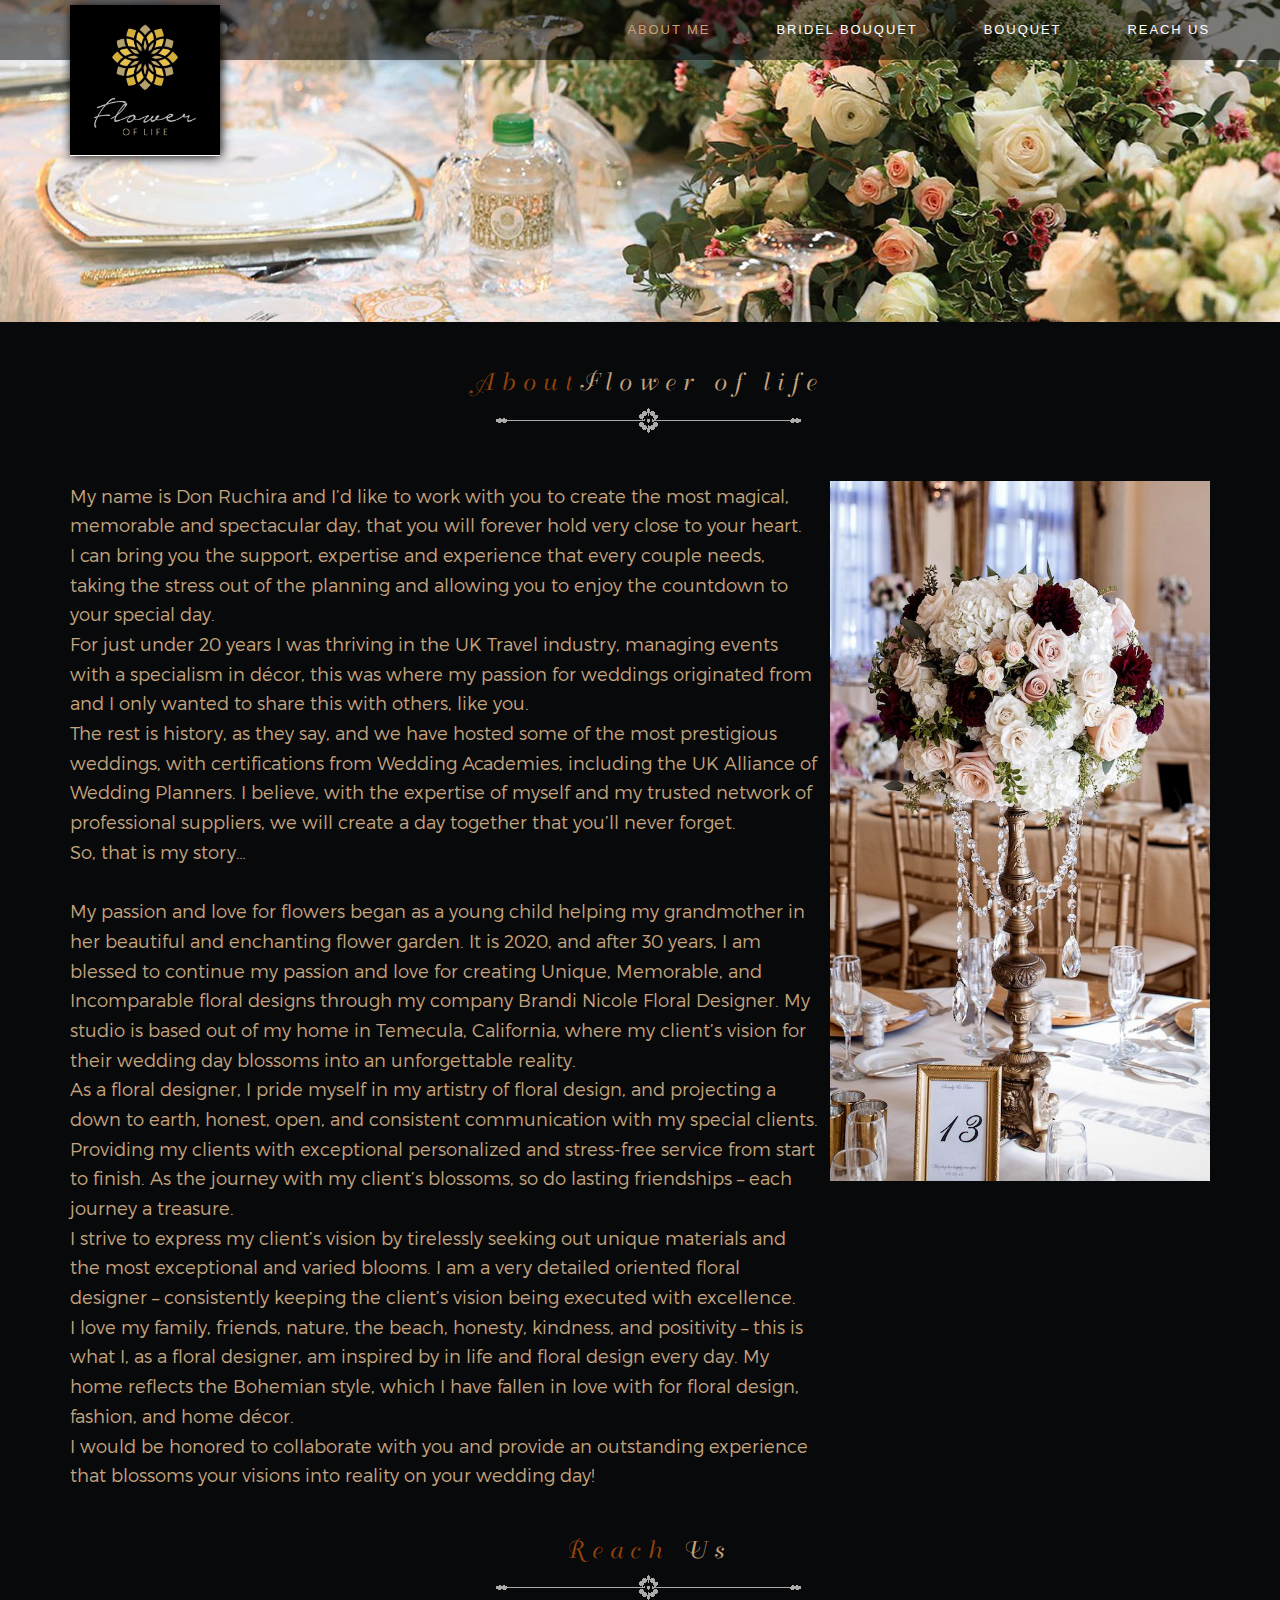
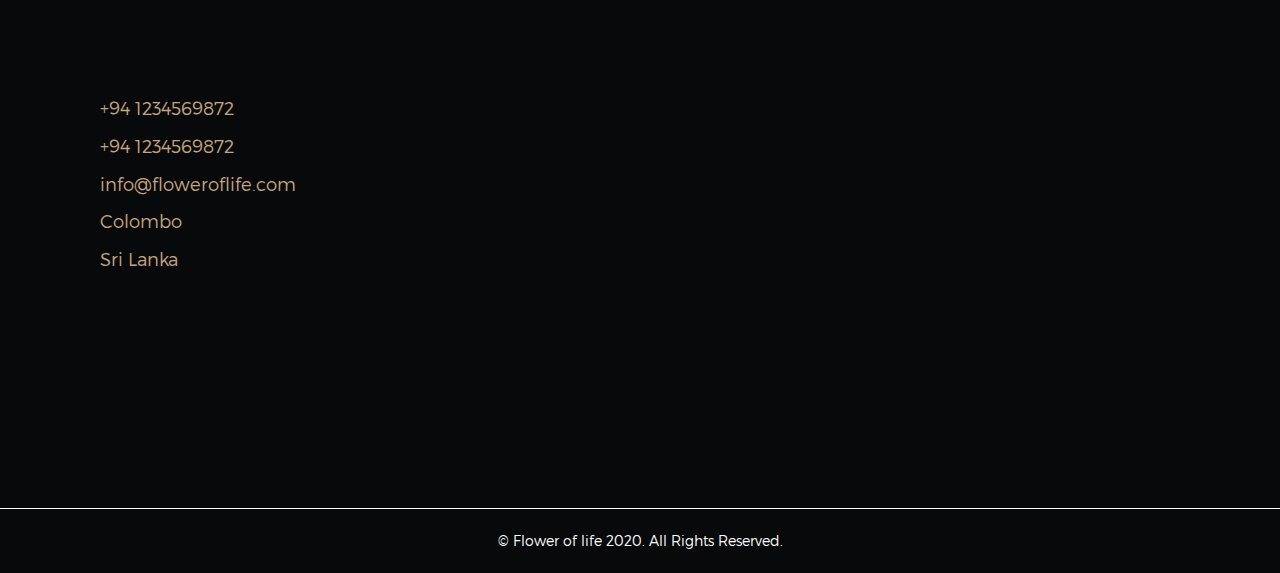
==== commit 0c505e69: "nipuni" ====
--- a/about.html
+++ b/about.html
@@ -64,16 +64,16 @@
                 <div class="brand-panel">
                     <a href="index.html">
 
-                        <img src="img/logo.png" width="150px">
+                        <img src="img/FLOWER OF LIFE LOGO.jpg" width="150px">
                     </a>
 
                 </div>
                 <ul class="navbar-desctop-menu">
                     <li class="active"><a href="about.html">About me</a></li>
-                    <li><a href="deco.html">Deco</a></li>
+                    <li><a href="deco.html">Bridel Bouquet</a></li>
                     <li><a href="bouquet.html">Bouquet</a></li>
-                    <li><a href="themes.html">Themes</a></li>
-                    <li> <a href="setting.html">Setting</a></li>
+                    <!--<li><a href="themes.html">Themes</a></li>
+                    <li> <a href="setting.html">Setting</a></li>-->
                     <li> <a href="reachus.html"> Reach us</a></li>
                 </ul>
             </div>
@@ -96,10 +96,10 @@
             <div class="collapse navbar-collapse" id="navbar-mobile">
                 <ul class="navbar-nav-mobile">
                     <li class="active"><a href="about.html">About me</a></li>
-                    <li><a href="deco.html">Deco</a></li>
+                    <li><a href="deco.html">Bridel Bouquet</a></li>
                     <li><a href="bouquet.html">Bouquet</a></li>
-                    <li><a href="themes.html">Themes</a></li>
-                    <li> <a href="setting.html">Setting</a></li>
+                    <!--<li><a href="themes.html">Themes</a></li>
+                    <li> <a href="setting.html">Setting</a></li>-->
                     <li> <a href="reachus.html">Reach us</a></li>
                 </ul>
 
--- a/css/style.css
+++ b/css/style.css
@@ -68,7 +68,7 @@
 /* 1.1 General */
 
 @import url('bootstrap.min.css');
-@import url('font-awesome.min.css');
+@import url('--awesome.min.css');
 @import url('animate.css');
 @import url('hover.css');
 @import url('magnific-popup.css');
@@ -1260,7 +1260,6 @@
 
 .col-about-img img {
     display: block;
-
     height: 700px;
 }
 
@@ -2648,6 +2647,27 @@
     opacity: 1;
 }
 
+.modalModal .modal-header {
+    display: flex;
+    justify-content: space-between;
+    align-items: center;
+    width: 100%;
+}
+
+.modalModal .modal-header h5 {
+    color: #000;
+}
+
+.modalModal .modal-header::before {
+    display: block !important;
+    content: inherit !important;
+}
+
+.modalModal .modal-header::after {
+    display: block !important;
+    content: inherit !important;
+}
+
 .hover-5:hover::after {
     bottom: 0;
 }
@@ -2665,4 +2685,58 @@
 }
 
 
-/*===================HoteL end=======================*/+/*===================HoteL end=======================*/
+
+.appendTitle h4 {
+    color: #000;
+}
+
+.apeendImg img {
+    width: 100%;
+}
+
+.bouquetContaint {
+    display: none;
+}
+
+.bouquetContaintBody {
+    color: #000;
+}
+
+.bouquetContaintBody {
+    height: 200px;
+    overflow-x: auto;
+    padding: 1rem 0;
+}
+
+.bouquetClass {
+    margin-bottom: 2rem;
+}
+
+.bouquetModal .modal-footer button {
+    background: #a8aea5;
+    border-radius: 4px;
+    padding: 9px 25px;
+}
+
+.bouquetModal .modal-dialog {
+    width: 758px;
+    max-width: 94%;
+}
+
+.apeendfooterprice {
+    color: #000;
+}
+
+.footerjoiner {
+    display: flex;
+    justify-content: space-between;
+    align-items: center;
+    width: 100%;
+}
+
+.seemore button {
+    background: #414640;
+    border-radius: 4px;
+    padding: 9px 25px;
+}